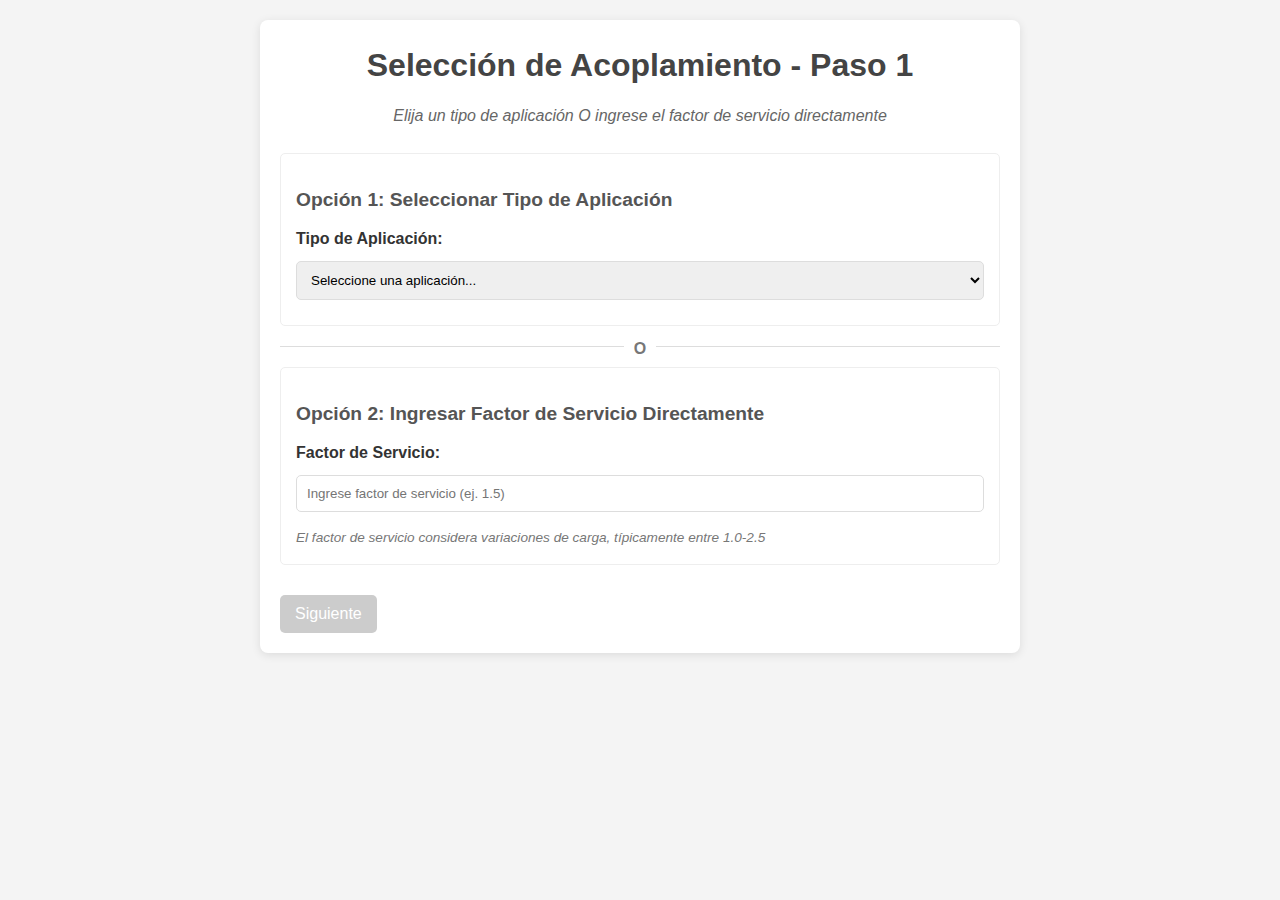
==== public/index.html @ 9cf2ca87 "New project" ====
<!DOCTYPE html>
<html lang="es">
<head>
  <meta charset="UTF-8">
  <meta name="viewport" content="width=device-width, initial-scale=1.0">
  <meta name="theme-color" content="#000000">
  <link rel="manifest" href="manifest.json">
  <link rel="stylesheet" href="../src/styles/main.css">
  <title>Selector de Acoplamientos Industriales</title>
</head>
<body>
  <div id="app"></div>
  <script src="../src/main.js" type="module"></script>
</body>
</html>
---- src/styles/main.css ----
* {
  margin: 0;
  padding: 0;
  box-sizing: border-box;
}

body {
  font-family: Arial, sans-serif;
  line-height: 1.6;
  background-color: #f4f4f4;
  color: #333;
  max-width: 800px;
  margin: 0 auto;
  padding: 20px;
}

h1 {
  text-align: center;
  margin-bottom: 0.75rem;
  color: #444;
}

h2 {
  font-size: 1.2rem;
  margin: 1rem 0 0.5rem 0;
  color: #555;
}

.subtitle {
  text-align: center;
  margin-bottom: 1.5rem;
  color: #666;
  font-style: italic;
}

.screen {
  background-color: white;
  border-radius: 8px;
  padding: 20px;
  box-shadow: 0 2px 10px rgba(0, 0, 0, 0.1);
  margin-bottom: 20px;
}

.hidden {
  display: none;
}

.selection-section {
  padding: 15px;
  border: 1px solid #eee;
  border-radius: 5px;
  margin-bottom: 15px;
}

.divider {
  position: relative;
  text-align: center;
  margin: 20px 0;
  height: 1px;
  background-color: #ddd;
}

.divider span {
  position: relative;
  top: -10px;
  background-color: white;
  padding: 0 10px;
  font-weight: bold;
  color: #777;
}

.help-text {
  font-size: 0.85rem;
  color: #777;
  margin-top: 5px;
  font-style: italic;
}

button {
  background-color: #4CAF50;
  color: white;
  border: none;
  padding: 10px 15px;
  font-size: 16px;
  border-radius: 5px;
  cursor: pointer;
  margin-top: 15px;
  transition: background-color 0.2s;
}

button:hover {
  background-color: #45a049;
}

button:disabled {
  background-color: #cccccc;
  cursor: not-allowed;
}

select, input {
  width: 100%;
  padding: 10px;
  margin: 10px 0;
  border: 1px solid #ddd;
  border-radius: 5px;
  transition: border-color 0.2s;
}

select:focus, input:focus {
  border-color: #4CAF50;
  outline: none;
}

input:disabled {
  background-color: #f5f5f5;
  cursor: not-allowed;
}

label {
  display: block;
  margin-top: 10px;
  font-weight: bold;
}

.form-group {
  margin-bottom: 15px;
}

.radio-group {
  display: flex;
  margin: 10px 0;
}

.radio-option {
  display: flex;
  align-items: center;
  margin-right: 20px;
}

.radio-option input[type="radio"] {
  width: auto;
  margin-right: 5px;
}

.radio-option label {
  margin-top: 0;
  font-weight: normal;
}

.results {
  margin-top: 15px;
}

.results p {
  margin: 10px 0;
  padding: 8px;
  background-color: #f9f9f9;
  border-radius: 4px;
}

.result-value {
  font-weight: 500;
  color: #333;
}

h3 {
  font-size: 1rem;
  margin: 10px 0 5px 0;
  color: #666;
}

.back-button {
  background-color: #666;
  margin-right: 10px;
}

.back-button:hover {
  background-color: #555;
}

.small-button {
  background-color: #4CAF50;
  color: white;
  border: none;
  border-radius: 4px;
  cursor: pointer;
  transition: background-color 0.2s;
}

.small-button:hover {
  background-color: #45a049;
}

/* Spinner animation for loading indicator */
@keyframes spin {
  0% { transform: rotate(0deg); }
  100% { transform: rotate(360deg); }
}

.spinner {
  border: 5px solid #f3f3f3;
  border-top: 5px solid #4CAF50;
  border-radius: 50%;
  width: 50px;
  height: 50px;
  animation: spin 1s linear infinite;
  margin-bottom: 15px;
}

/* Coupling card styles */
.coupling-card {
  transition: transform 0.2s;
}

.coupling-card:hover {
  transform: translateY(-3px);
  box-shadow: 0 4px 8px rgba(0, 0, 0, 0.1);
}
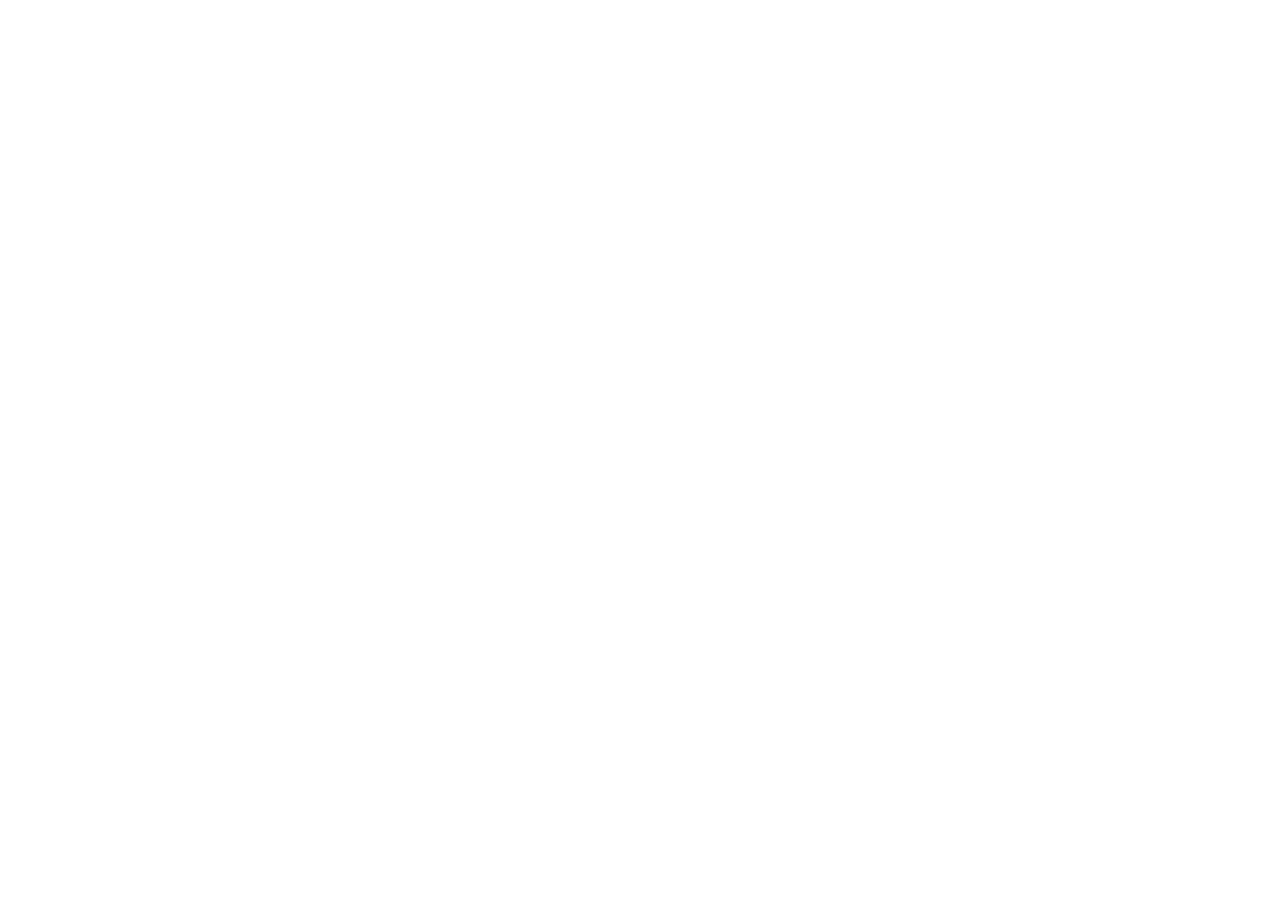
==== commit 8ca41576: "Changes" ====
--- a/public/index.html
+++ b/public/index.html
@@ -4,12 +4,25 @@
   <meta charset="UTF-8">
   <meta name="viewport" content="width=device-width, initial-scale=1.0">
   <meta name="theme-color" content="#000000">
-  <link rel="manifest" href="manifest.json">
-  <link rel="stylesheet" href="../src/styles/main.css">
+  <link rel="manifest" href="./manifest.json">
+  <link rel="stylesheet" href="./styles/main.css">
+  <link rel="apple-touch-icon" sizes="192x192" href="./assets/fundal-logo-small.png">
+  <link rel="apple-touch-icon" sizes="512x512" href="./assets/fundal-logo.png">
+  <link rel="icon" type="image/png" href="./assets/fundal-logo-small.png">
+  <!-- Fix for iOS PWA issues with absolute paths -->
+  <script>
+    if (window.navigator.standalone) {
+      // Running in PWA mode on iOS
+      if (window.location.pathname.includes('public')) {
+        // Redirect to the correct path if needed
+        window.location.replace('./index.html');
+      }
+    }
+  </script>
   <title>Selector de Acoplamientos Industriales</title>
 </head>
 <body>
   <div id="app"></div>
-  <script src="../src/main.js" type="module"></script>
+  <script src="./js/main.js" type="module"></script>
 </body>
 </html>